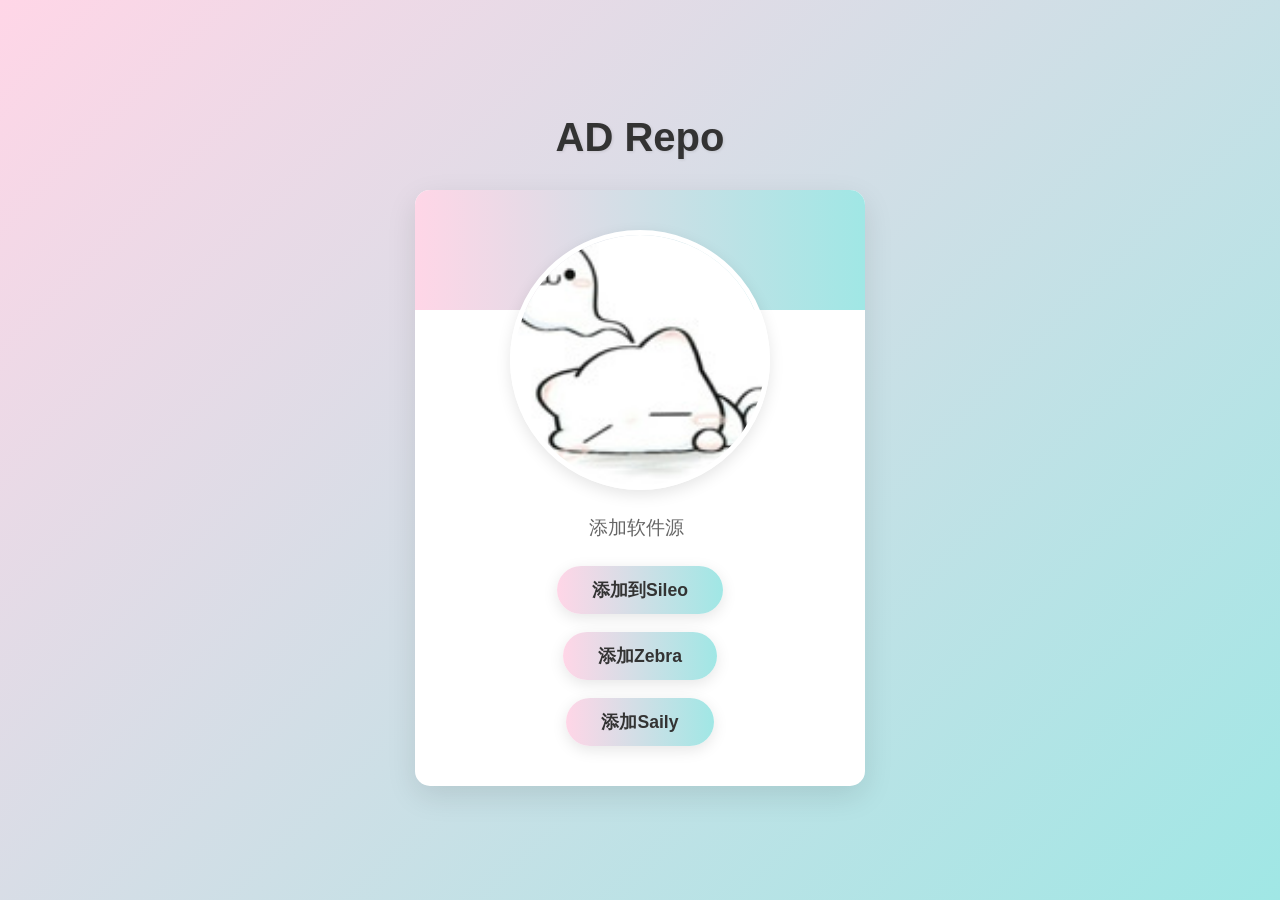
==== index.html @ 4fca445a "Auto update_git 2026-05-30 17:21" ====
<!DOCTYPE html>
<html lang="zh-CN">
<head>
    <meta name="viewport" content="width=device-width, initial-scale=1" charset="UTF-8"/>
    <title>添加软件源</title>
    <link rel="stylesheet" href="./css/style.css">
    <script>
        addEventListener("load", function () {
            setTimeout(hideURLbar, 0);
        }, false);
        
        function hideURLbar() {
            window.scrollTo(0, 1);
        }
    </script>
</head>
<body>
    <div class="main-bg"></div>
    <h1>AD Repo</h1>
    <div class="sub-main-w3">
        <div class="bg-content-w3pvt"></div>
        <div class="top-content-style">
            <img src="RepoIcon.png" alt="AD Repo Logo"/>
        </div>
        <form action="#" method="post">
            <p class="legend">添加软件源<span class="fa fa-hand-o-down"></span></p>
            <a href="sileo://source/https://ad-ios.github.io/ad/">添加到Sileo</a>
            <br>
            <br>
            <a href="zbra://sources/add/https://ad-ios.github.io/ad/">添加Zebra</a>
            <br>
            <br>
            <a href="apt-repo://https://ad-ios.github.io/ad/">添加Saily</a>
            <!-- 
            <br>
            <br>
            <a href="cydia://source/https://ad-ios.github.io/ad/">添加到cydia</a>
            -->
        </form>
    </div>
</body>
</html>
---- css/style.css ----
:root {
    --primary-pink: #ffd6e7;
    --primary-cyan: #a0e7e5;
    --accent-cyan: #5cdbd3;
    --text-dark: #333333;
    --text-light: #666666;
    --white: #ffffff;
    --shadow: rgba(0, 0, 0, 0.1);
}

* {
    margin: 0;
    padding: 0;
    box-sizing: border-box;
    font-family: 'Helvetica Neue', Arial, sans-serif;
}

body {
    background: linear-gradient(135deg, var(--primary-pink) 0%, var(--primary-cyan) 100%);
    min-height: 100vh;
    display: flex;
    flex-direction: column;
    align-items: center;
    justify-content: center;
    padding: 20px;
    color: var(--text-dark);
}

.main-bg {
    position: fixed;
    top: 0;
    left: 0;
    width: 100%;
    height: 100%;
    background: linear-gradient(135deg, var(--primary-pink) 0%, var(--primary-cyan) 100%);
    z-index: -1;
}

h1 {
    font-size: 2.5rem;
    margin-bottom: 30px;
    color: var(--text-dark);
    text-align: center;
    text-shadow: 1px 1px 3px var(--shadow);
}

.sub-main-w3 {
    background-color: var(--white);
    border-radius: 15px;
    box-shadow: 0 10px 30px var(--shadow);
    padding: 40px 30px;
    width: 100%;
    max-width: 450px;
    position: relative;
    overflow: hidden;
}

.bg-content-w3pvt {
    position: absolute;
    top: 0;
    left: 0;
    width: 100%;
    height: 120px;
    background: linear-gradient(90deg, var(--primary-pink) 0%, var(--primary-cyan) 100%);
    z-index: 0;
}

.top-content-style {
    display: flex;
    justify-content: center;
    margin-bottom: 25px;
    position: relative;
    z-index: 1;
}

.top-content-style img {
    width: 260px;
    height: 260px;
    border-radius: 100%;
    border: 5px solid var(--white);
    box-shadow: 0 5px 15px var(--shadow);
}

form {
    position: relative;
    z-index: 1;
    text-align: center;
}

.legend {
    font-size: 1.2rem;
    margin-bottom: 25px;
    color: var(--text-light);
    font-weight: 500;
}

.legend span {
    color: var(--accent-cyan);
    margin-left: 8px;
}

a {
    display: inline-block;
    background: linear-gradient(90deg, var(--primary-pink) 0%, var(--primary-cyan) 100%);
    color: var(--text-dark);
    text-decoration: none;
    padding: 12px 35px;
    border-radius: 50px;
    font-weight: 600;
    font-size: 1.1rem;
    box-shadow: 0 4px 15px var(--shadow);
    transition: all 0.3s ease;
    border: none;
    cursor: pointer;
}

a:hover {
    transform: translateY(-3px);
    box-shadow: 0 7px 20px var(--shadow);
}

a:active {
    transform: translateY(1px);
}

@media (max-width: 480px) {
    .sub-main-w3 {
        padding: 30px 20px;
    }
    
    h1 {
        font-size: 2rem;
    }
    
    .legend {
        font-size: 1rem;
    }
}
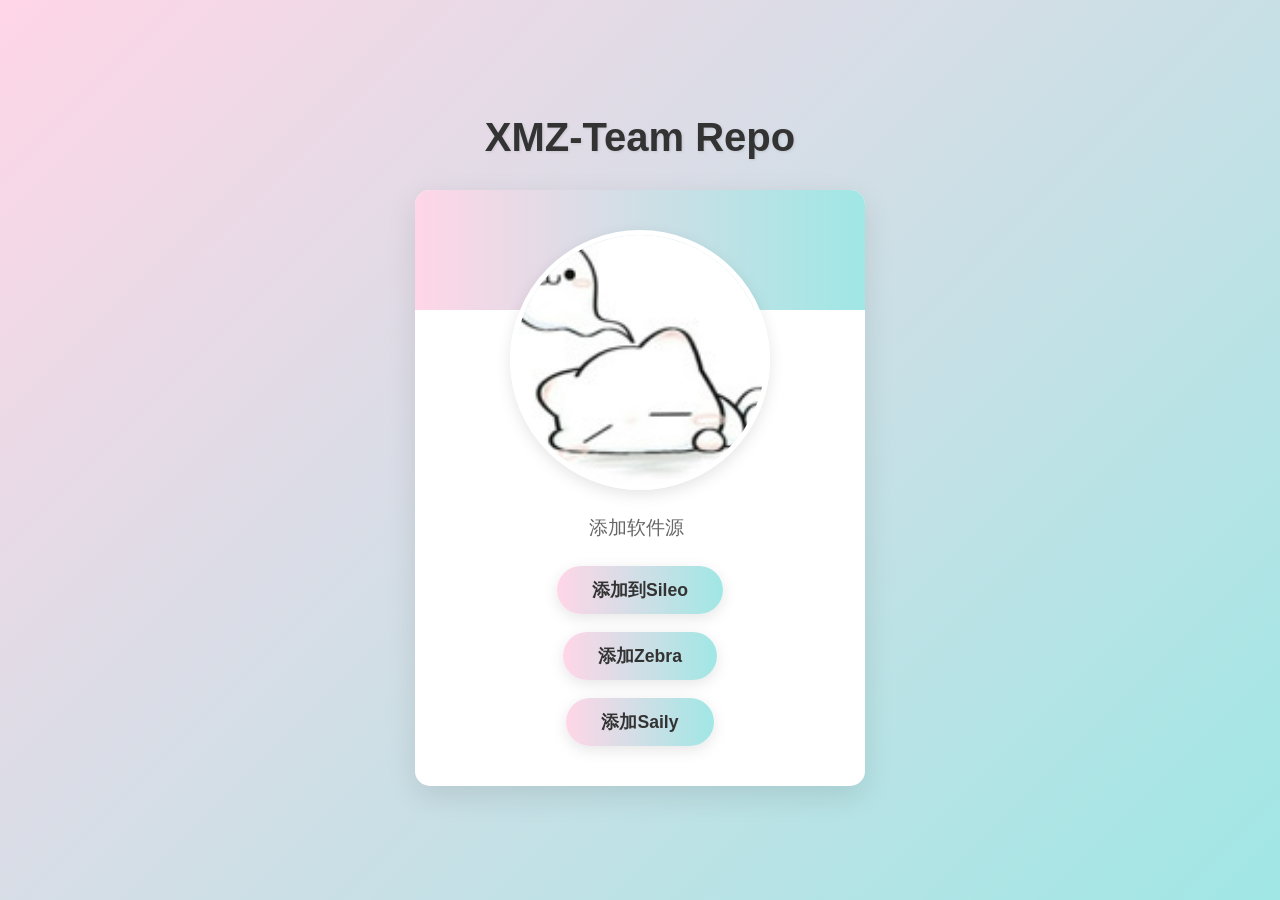
==== commit 413041c4: "Auto update_git 2026-05-30 17:33" ====
--- a/index.html
+++ b/index.html
@@ -16,27 +16,27 @@
 </head>
 <body>
     <div class="main-bg"></div>
-    <h1>AD Repo</h1>
+    <h1>XMZ-Team Repo</h1>
     <div class="sub-main-w3">
         <div class="bg-content-w3pvt"></div>
         <div class="top-content-style">
-            <img src="RepoIcon.png" alt="AD Repo Logo"/>
+            <img src="RepoIcon.png" alt="XMZ-Team Repo Logo"/>
         </div>
         <form action="#" method="post">
             <p class="legend">添加软件源<span class="fa fa-hand-o-down"></span></p>
-            <a href="sileo://source/https://ad-ios.github.io/ad/">添加到Sileo</a>
+            <a href="sileo://source/https://xmz-team.github.io/repo/">添加到Sileo</a>
             <br>
             <br>
-            <a href="zbra://sources/add/https://ad-ios.github.io/ad/">添加Zebra</a>
+            <a href="zbra://sources/add/https://xmz-team.github.io/repo/">添加Zebra</a>
             <br>
             <br>
-            <a href="apt-repo://https://ad-ios.github.io/ad/">添加Saily</a>
+            <a href="apt-repo://https://xmz-team.github.io/repo/">添加Saily</a>
             <!-- 
             <br>
             <br>
-            <a href="cydia://source/https://ad-ios.github.io/ad/">添加到cydia</a>
+            <a href="cydia://source/https://xmz-team.github.io/repo/">添加到cydia</a>
             -->
         </form>
     </div>
 </body>
-</html>+</html>
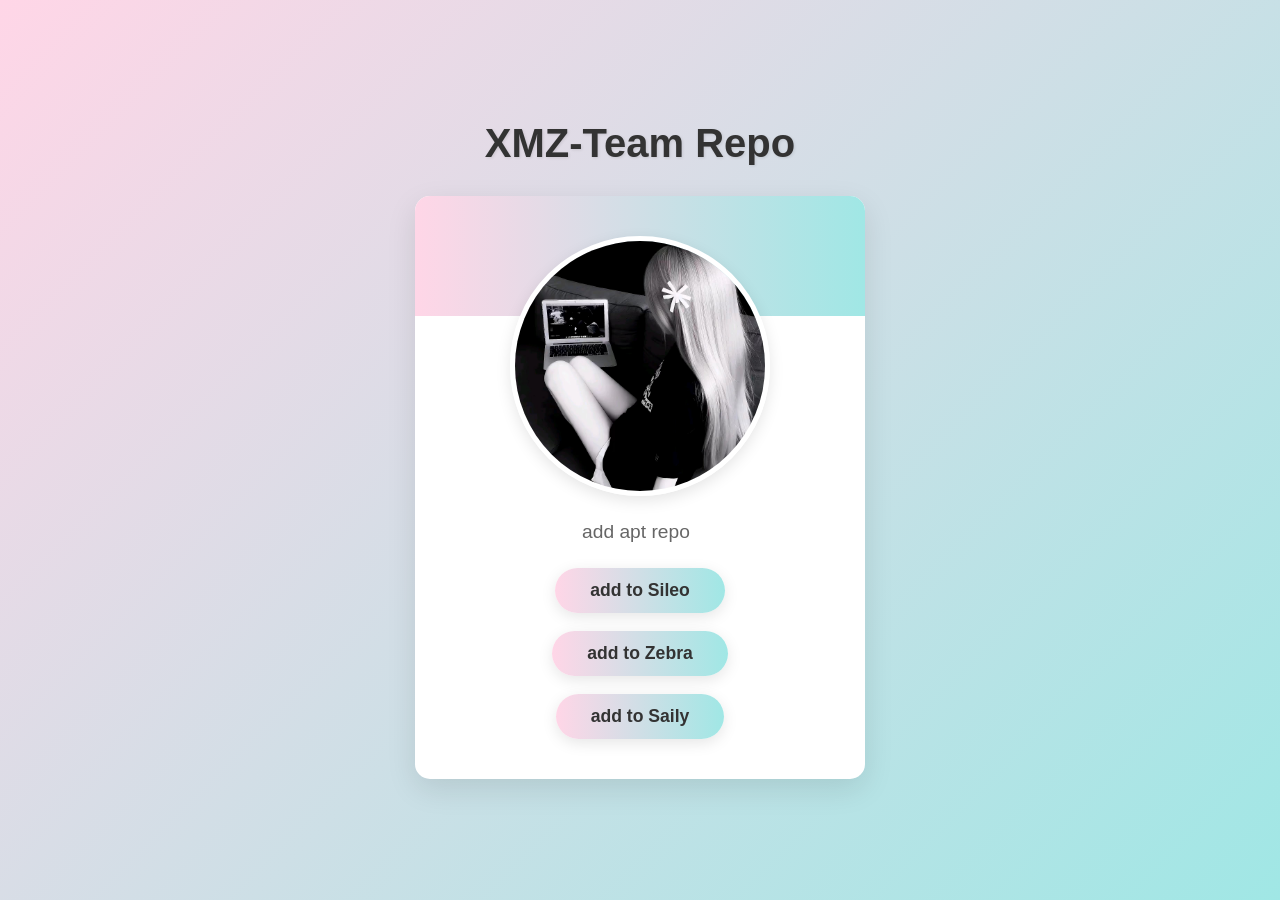
==== commit 7ce03461: "Auto update_git 2026-08-06 15:37" ====
--- a/index.html
+++ b/index.html
@@ -2,7 +2,7 @@
 <html lang="zh-CN">
 <head>
     <meta name="viewport" content="width=device-width, initial-scale=1" charset="UTF-8"/>
-    <title>添加软件源</title>
+    <title>add apt repo</title>
     <link rel="stylesheet" href="./css/style.css">
     <script>
         addEventListener("load", function () {
@@ -23,20 +23,21 @@
             <img src="RepoIcon.png" alt="XMZ-Team Repo Logo"/>
         </div>
         <form action="#" method="post">
-            <p class="legend">添加软件源<span class="fa fa-hand-o-down"></span></p>
-            <a href="sileo://source/https://xmz-team.github.io/repo/">添加到Sileo</a>
+            <p class="legend">add apt repo<span class="fa fa-hand-o-down"></span></p>
+            <a href="sileo://source/https://xmz-team.github.io/repo/">add to Sileo</a>
             <br>
             <br>
-            <a href="zbra://sources/add/https://xmz-team.github.io/repo/">添加Zebra</a>
+            <a href="zbra://sources/add/https://xmz-team.github.io/repo/">add to Zebra</a>
             <br>
             <br>
-            <a href="apt-repo://https://xmz-team.github.io/repo/">添加Saily</a>
+            <a href="apt-repo://https://xmz-team.github.io/repo/">add to Saily</a>
             <!-- 
             <br>
             <br>
-            <a href="cydia://source/https://xmz-team.github.io/repo/">添加到cydia</a>
+            <a href="cydia://source/https://xmz-team.github.io/repo/">add to cydia</a>
             -->
         </form>
     </div>
 </body>
 </html>
+
